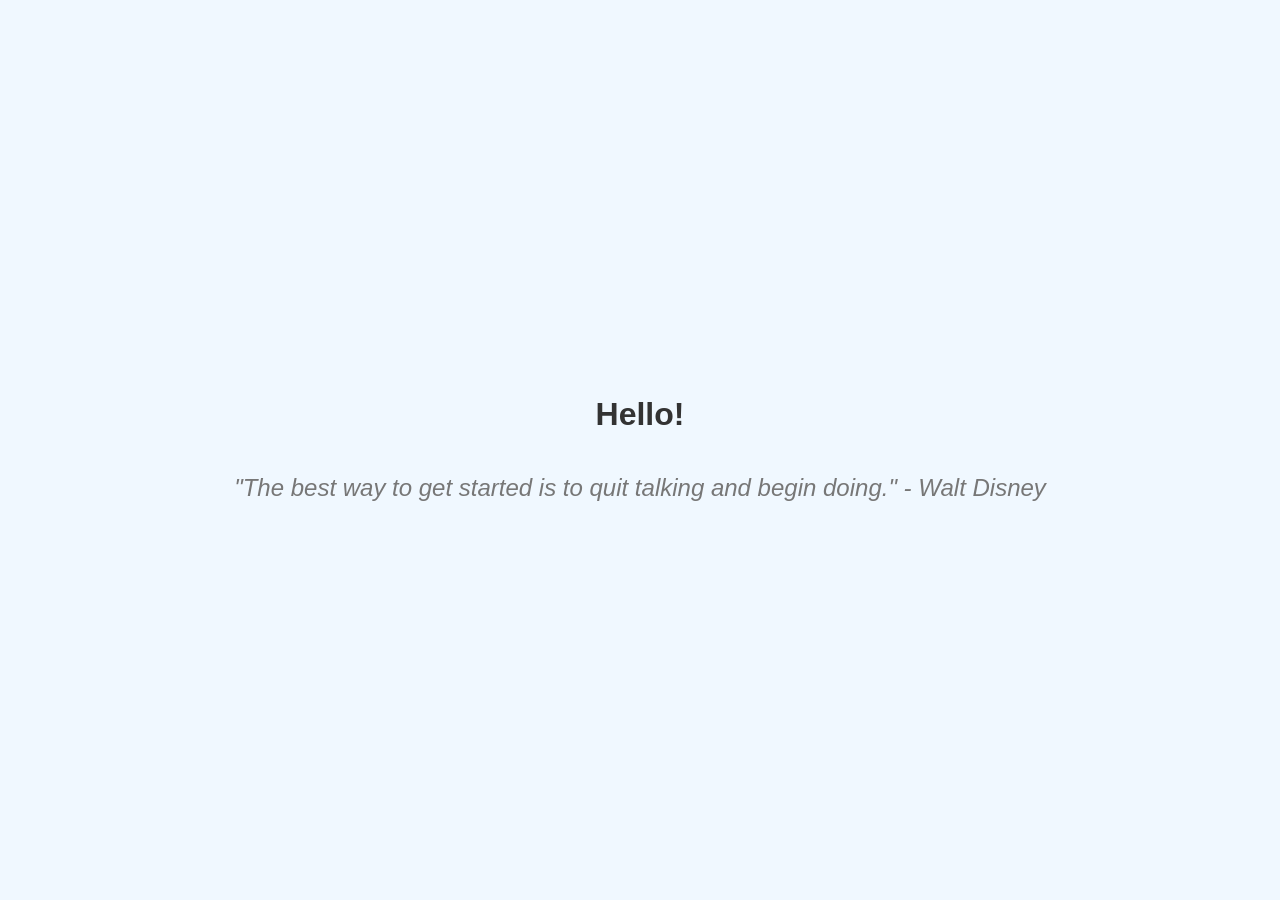
==== index.html @ ffa569a4 "Name change" ====
<!DOCTYPE html>
<html lang="en">
<head>
    <meta charset="UTF-8">
    <meta name="viewport" content="width=device-width, initial-scale=1.0">
    <title>Hello Page</title>
    <style>
        body {
            font-family: Arial, sans-serif;
            display: flex;
            flex-direction: column;
            align-items: center;
            justify-content: center;
            height: 100vh;
            background-color: #f0f8ff;
            margin: 0;
        }
        h1 {
            color: #333;
        }
        p {
            font-size: 1.5em;
            color: #555;
        }
        .quote {
            margin-top: 20px;
            font-style: italic;
            color: #777;
        }
    </style>
</head>
<body>
    <h1>Hello!</h1>
    <p class="quote">"The best way to get started is to quit talking and begin doing." - Walt Disney</p>
</body>
</html>
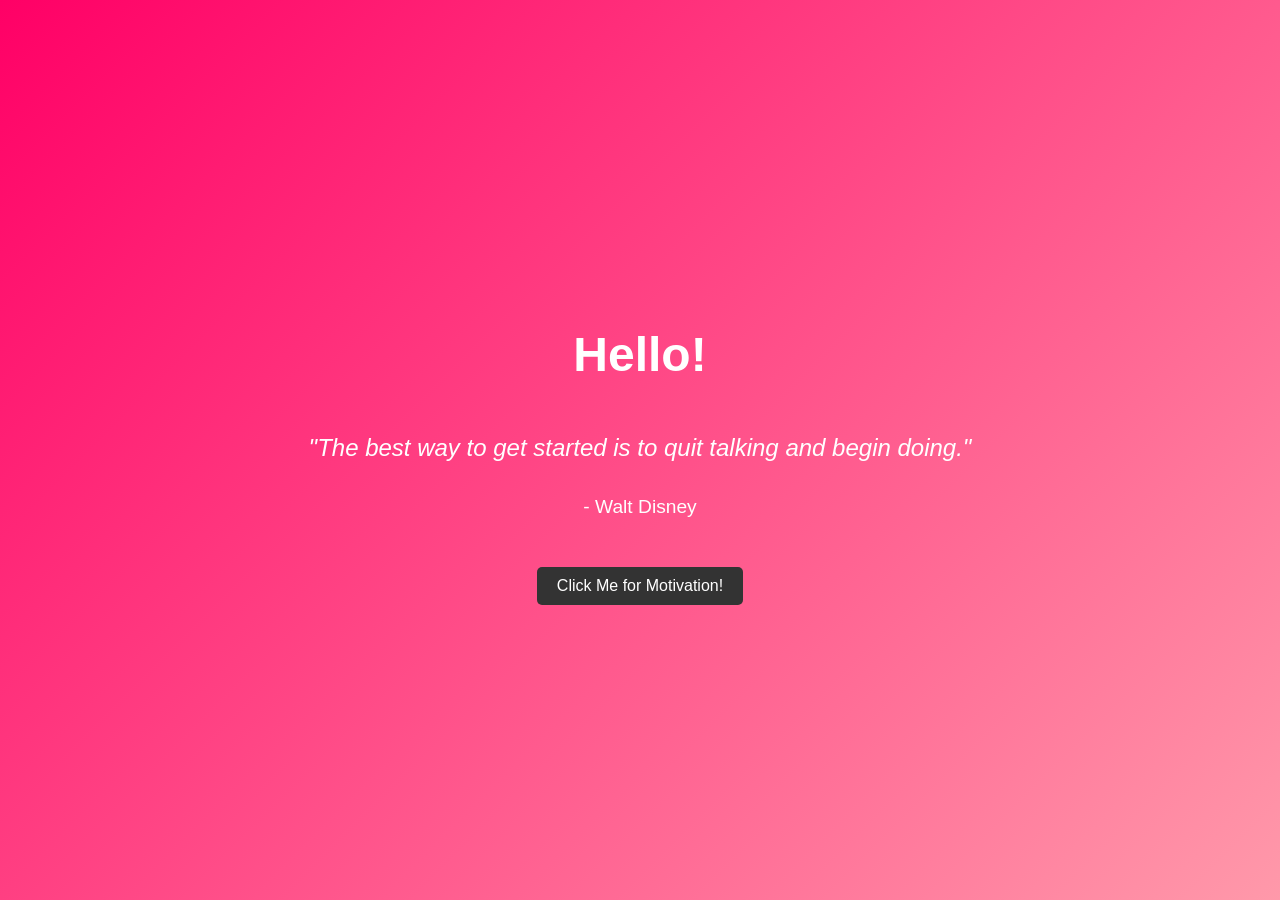
==== commit 20a87e3d: "name change" ====
--- a/index.html
+++ b/index.html
@@ -6,31 +6,66 @@
     <title>Hello Page</title>
     <style>
         body {
-            font-family: Arial, sans-serif;
+            font-family: 'Arial', sans-serif;
             display: flex;
             flex-direction: column;
             align-items: center;
             justify-content: center;
             height: 100vh;
-            background-color: #f0f8ff;
+            background: linear-gradient(135deg, #f06, #f9a);
             margin: 0;
+            color: #fff;
+            overflow: hidden;
         }
         h1 {
-            color: #333;
+            font-size: 3em;
+            animation: fadeIn 2s ease-in-out;
         }
-        p {
+        p.quote {
             font-size: 1.5em;
-            color: #555;
+            font-style: italic;
+            margin-top: 20px;
+            animation: slideIn 2s ease-in-out;
         }
-        .quote {
-            margin-top: 20px;
-            font-style: italic;
-            color: #777;
+        .quote-author {
+            margin-top: 10px;
+            font-size: 1.2em;
+            animation: slideIn 2s ease-in-out 0.5s;
+        }
+        .button {
+            margin-top: 30px;
+            padding: 10px 20px;
+            background-color: #333;
+            color: #fff;
+            border: none;
+            border-radius: 5px;
+            cursor: pointer;
+            font-size: 1em;
+            animation: fadeIn 3s ease-in-out;
+        }
+        .button:hover {
+            background-color: #555;
+        }
+        @keyframes fadeIn {
+            from { opacity: 0; }
+            to { opacity: 1; }
+        }
+        @keyframes slideIn {
+            from { transform: translateX(-100%); }
+            to { transform: translateX(0); }
         }
     </style>
 </head>
 <body>
     <h1>Hello!</h1>
-    <p class="quote">"The best way to get started is to quit talking and begin doing." - Walt Disney</p>
+    <p class="quote">"The best way to get started is to quit talking and begin doing."</p>
+    <p class="quote-author">- Walt Disney</p>
+    <button class="button" onclick="showAlert()">Click Me for Motivation!</button>
+
+    <script>
+        function showAlert() {
+            alert('You are amazing and capable of incredible things!');
+        }
+    </script>
 </body>
 </html>
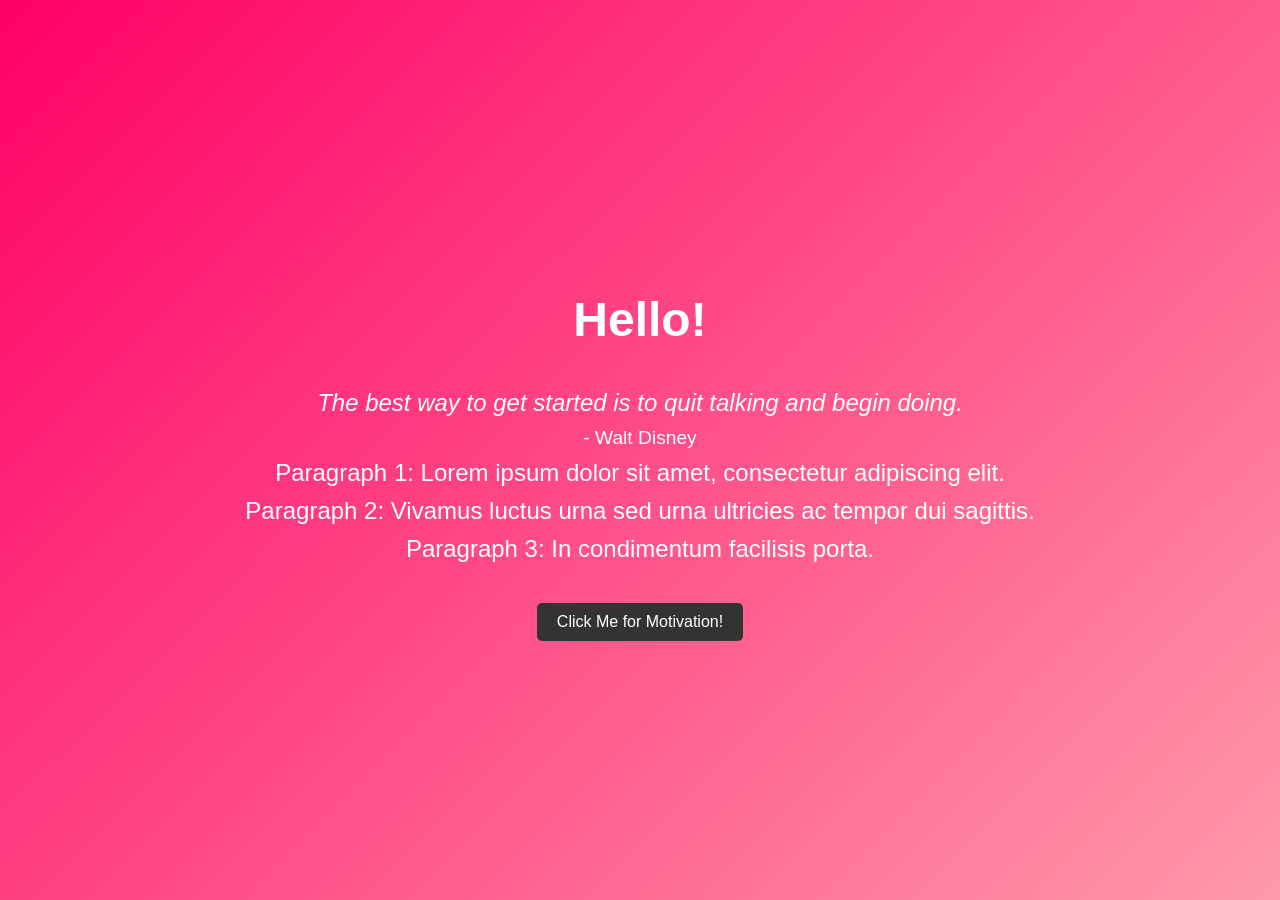
==== commit 0ff97d78: "File updates" ====
--- a/index.html
+++ b/index.html
@@ -4,68 +4,16 @@
     <meta charset="UTF-8">
     <meta name="viewport" content="width=device-width, initial-scale=1.0">
     <title>Hello Page</title>
-    <style>
-        body {
-            font-family: 'Arial', sans-serif;
-            display: flex;
-            flex-direction: column;
-            align-items: center;
-            justify-content: center;
-            height: 100vh;
-            background: linear-gradient(135deg, #f06, #f9a);
-            margin: 0;
-            color: #fff;
-            overflow: hidden;
-        }
-        h1 {
-            font-size: 3em;
-            animation: fadeIn 2s ease-in-out;
-        }
-        p.quote {
-            font-size: 1.5em;
-            font-style: italic;
-            margin-top: 20px;
-            animation: slideIn 2s ease-in-out;
-        }
-        .quote-author {
-            margin-top: 10px;
-            font-size: 1.2em;
-            animation: slideIn 2s ease-in-out 0.5s;
-        }
-        .button {
-            margin-top: 30px;
-            padding: 10px 20px;
-            background-color: #333;
-            color: #fff;
-            border: none;
-            border-radius: 5px;
-            cursor: pointer;
-            font-size: 1em;
-            animation: fadeIn 3s ease-in-out;
-        }
-        .button:hover {
-            background-color: #555;
-        }
-        @keyframes fadeIn {
-            from { opacity: 0; }
-            to { opacity: 1; }
-        }
-        @keyframes slideIn {
-            from { transform: translateX(-100%); }
-            to { transform: translateX(0); }
-        }
-    </style>
+    <link rel="stylesheet" href="style.css">
 </head>
 <body>
     <h1>Hello!</h1>
-    <p class="quote">"The best way to get started is to quit talking and begin doing."</p>
-    <p class="quote-author">- Walt Disney</p>
+    <div id="content">
+        <p class="quote"></p>
+        <p class="quote-author"></p>
+        <div id="paragraphs"></div>
+    </div>
     <button class="button" onclick="showAlert()">Click Me for Motivation!</button>
-
-    <script>
-        function showAlert() {
-            alert('You are amazing and capable of incredible things!');
-        }
-    </script>
+    <script src="script.js"></script>
 </body>
 </html>
--- a/style.css
+++ b/style.css
@@ -0,0 +1,59 @@
+body {
+    font-family: 'Arial', sans-serif;
+    display: flex;
+    flex-direction: column;
+    align-items: center;
+    justify-content: center;
+    height: 100vh;
+    background: linear-gradient(135deg, #f06, #f9a);
+    margin: 0;
+    color: #fff;
+    overflow: hidden;
+    animation: backgroundChange 10s infinite alternate;
+}
+h1 {
+    font-size: 3em;
+    animation: fadeIn 2s ease-in-out;
+}
+#content {
+    text-align: center;
+}
+p {
+    font-size: 1.5em;
+    margin: 10px 0;
+}
+.quote {
+    font-style: italic;
+    animation: slideIn 2s ease-in-out;
+}
+.quote-author {
+    margin-top: 10px;
+    font-size: 1.2em;
+    animation: slideIn 2s ease-in-out 0.5s;
+}
+.button {
+    margin-top: 30px;
+    padding: 10px 20px;
+    background-color: #333;
+    color: #fff;
+    border: none;
+    border-radius: 5px;
+    cursor: pointer;
+    font-size: 1em;
+    animation: fadeIn 3s ease-in-out;
+}
+.button:hover {
+    background-color: #555;
+}
+@keyframes fadeIn {
+    from { opacity: 0; }
+    to { opacity: 1; }
+}
+@keyframes slideIn {
+    from { transform: translateX(-100%); }
+    to { transform: translateX(0); }
+}
+@keyframes backgroundChange {
+    0% { background: linear-gradient(135deg, #f06, #f9a); }
+    100% { background: linear-gradient(135deg, #06f, #9af); }
+}
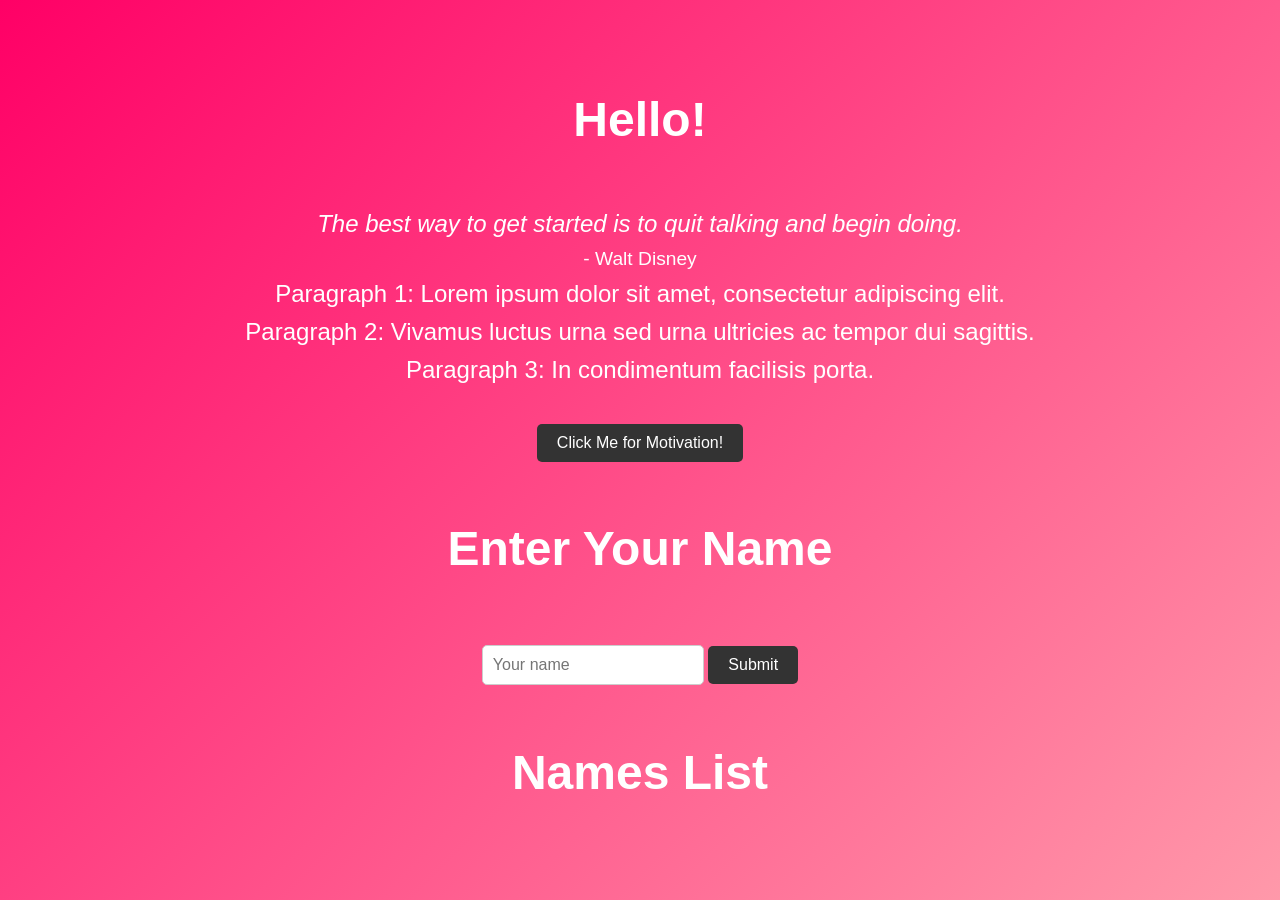
==== commit bdff6f6a: "Test with user input" ====
--- a/index.html
+++ b/index.html
@@ -14,6 +14,20 @@
         <div id="paragraphs"></div>
     </div>
     <button class="button" onclick="showAlert()">Click Me for Motivation!</button>
+
+    <div id="name-section">
+        <h2>Enter Your Name</h2>
+        <form id="name-form">
+            <input type="text" id="name-input" placeholder="Your name" required>
+            <button type="submit" class="button">Submit</button>
+        </form>
+    </div>
+
+    <div id="name-list-section">
+        <h2>Names List</h2>
+        <ul id="name-list"></ul>
+    </div>
+
     <script src="script.js"></script>
 </body>
 </html>
--- a/style.css
+++ b/style.css
@@ -11,12 +11,13 @@
     overflow: hidden;
     animation: backgroundChange 10s infinite alternate;
 }
-h1 {
+h1, h2 {
     font-size: 3em;
     animation: fadeIn 2s ease-in-out;
 }
-#content {
+#content, #name-section, #name-list-section {
     text-align: center;
+    margin-top: 20px;
 }
 p {
     font-size: 1.5em;
@@ -45,6 +46,13 @@
 .button:hover {
     background-color: #555;
 }
+input[type="text"] {
+    padding: 10px;
+    font-size: 1em;
+    border: 1px solid #ccc;
+    border-radius: 5px;
+    margin-top: 10px;
+}
 @keyframes fadeIn {
     from { opacity: 0; }
     to { opacity: 1; }
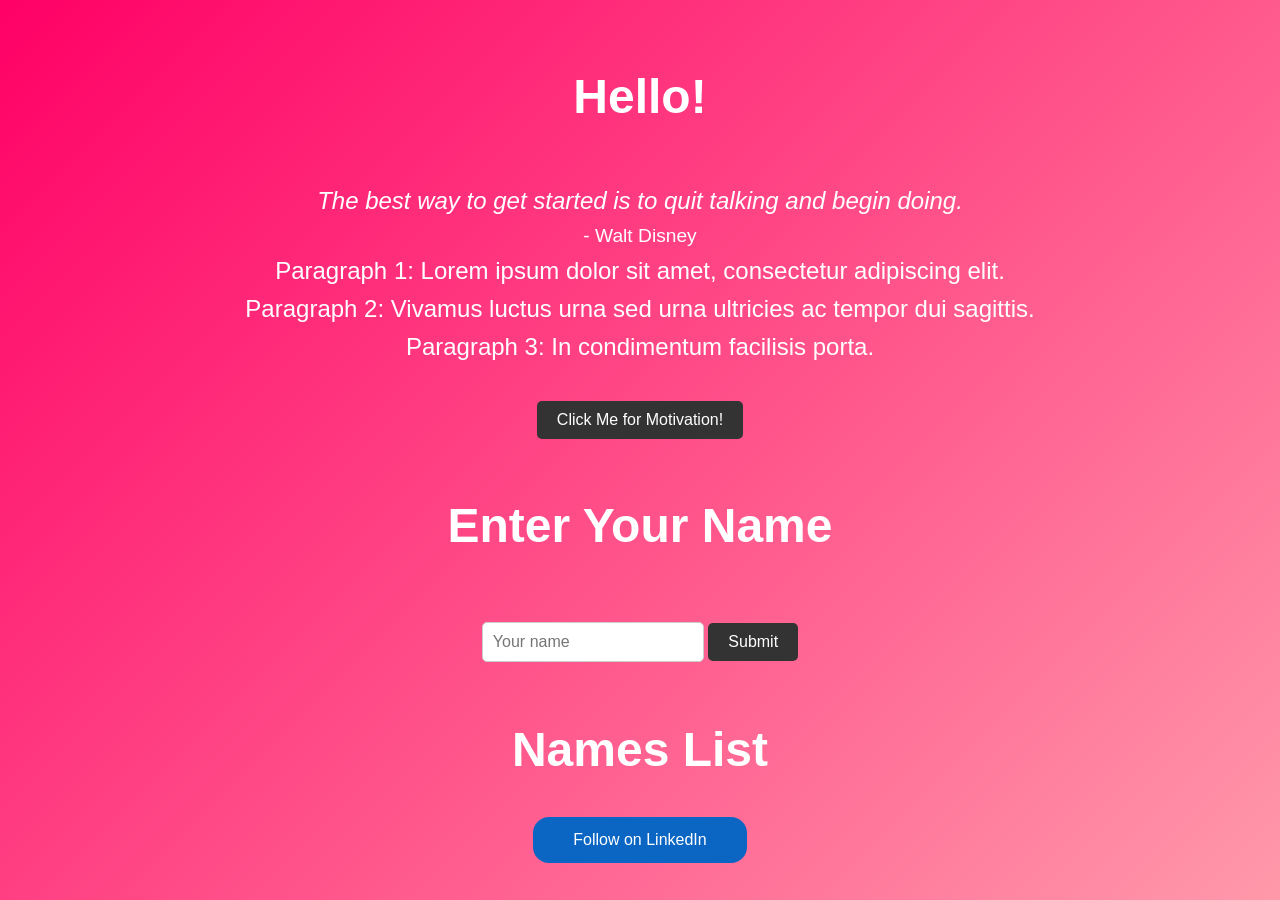
==== commit 097b78f9: "Index.html Update" ====
--- a/index.html
+++ b/index.html
@@ -5,6 +5,23 @@
     <meta name="viewport" content="width=device-width, initial-scale=1.0">
     <title>Hello Page</title>
     <link rel="stylesheet" href="style.css">
+    <style>
+        .libutton {
+            display: flex;
+            flex-direction: column;
+            justify-content: center;
+            padding: 7px;
+            text-align: center;
+            outline: none;
+            text-decoration: none !important;
+            color: #ffffff !important;
+            width: 200px;
+            height: 32px;
+            border-radius: 16px;
+            background-color: #0A66C2;
+            font-family: "SF Pro Text", Helvetica, sans-serif;
+        }
+    </style>
 </head>
 <body>
     <h1>Hello!</h1>
@@ -28,6 +45,8 @@
         <ul id="name-list"></ul>
     </div>
 
+    <a class="libutton" href="https://www.linkedin.com/comm/mynetwork/discovery-see-all?usecase=PEOPLE_FOLLOWS&followMember=dewmith-weerasena-311a3a1a8" target="_blank">Follow on LinkedIn</a>
+
     <script src="script.js"></script>
 </body>
 </html>
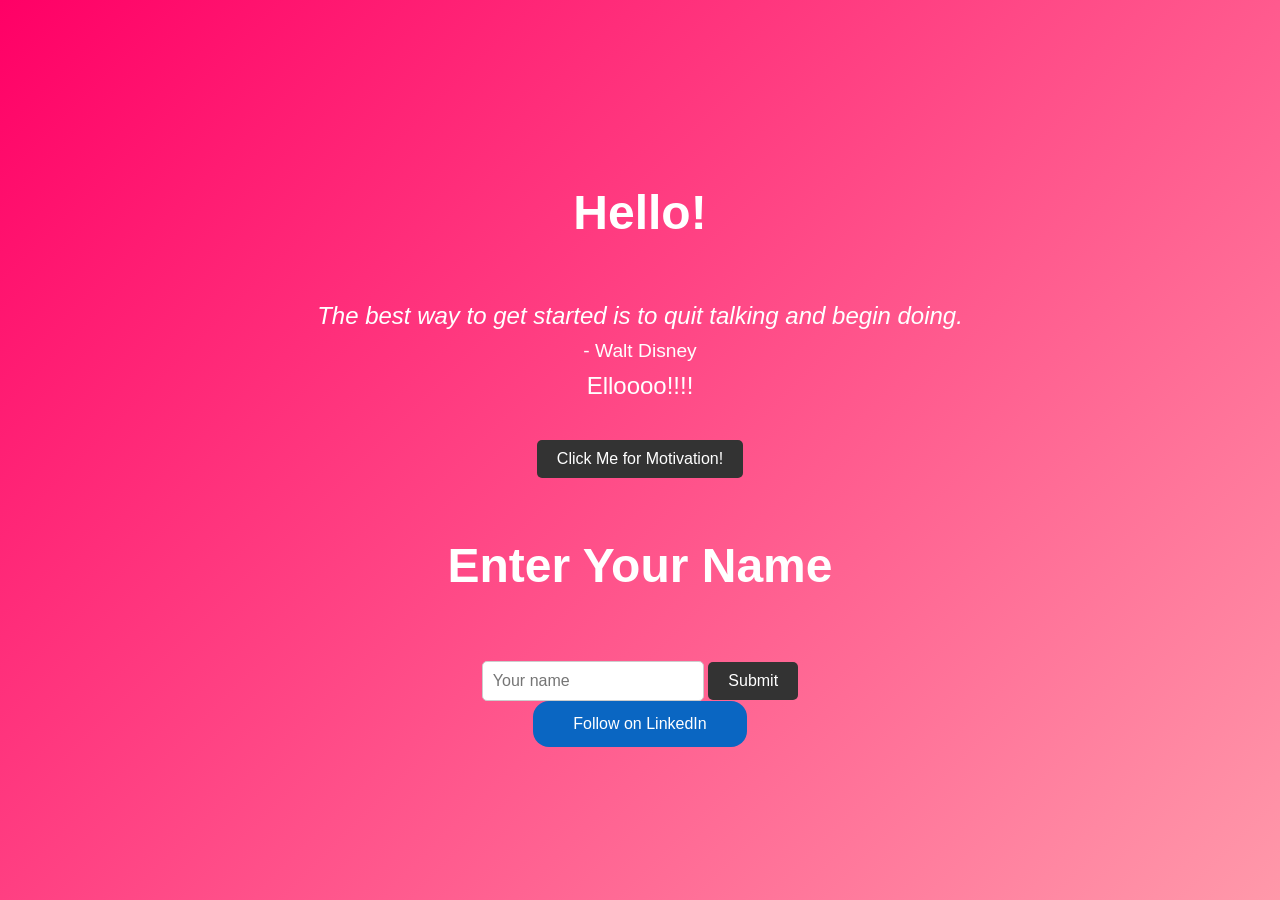
==== commit 48f9fef2: "Index mod" ====
--- a/index.html
+++ b/index.html
@@ -40,11 +40,6 @@
         </form>
     </div>
 
-    <div id="name-list-section">
-        <h2>Names List</h2>
-        <ul id="name-list"></ul>
-    </div>
-
     <a class="libutton" href="https://www.linkedin.com/comm/mynetwork/discovery-see-all?usecase=PEOPLE_FOLLOWS&followMember=dewmith-weerasena-311a3a1a8" target="_blank">Follow on LinkedIn</a>
 
     <script src="script.js"></script>
